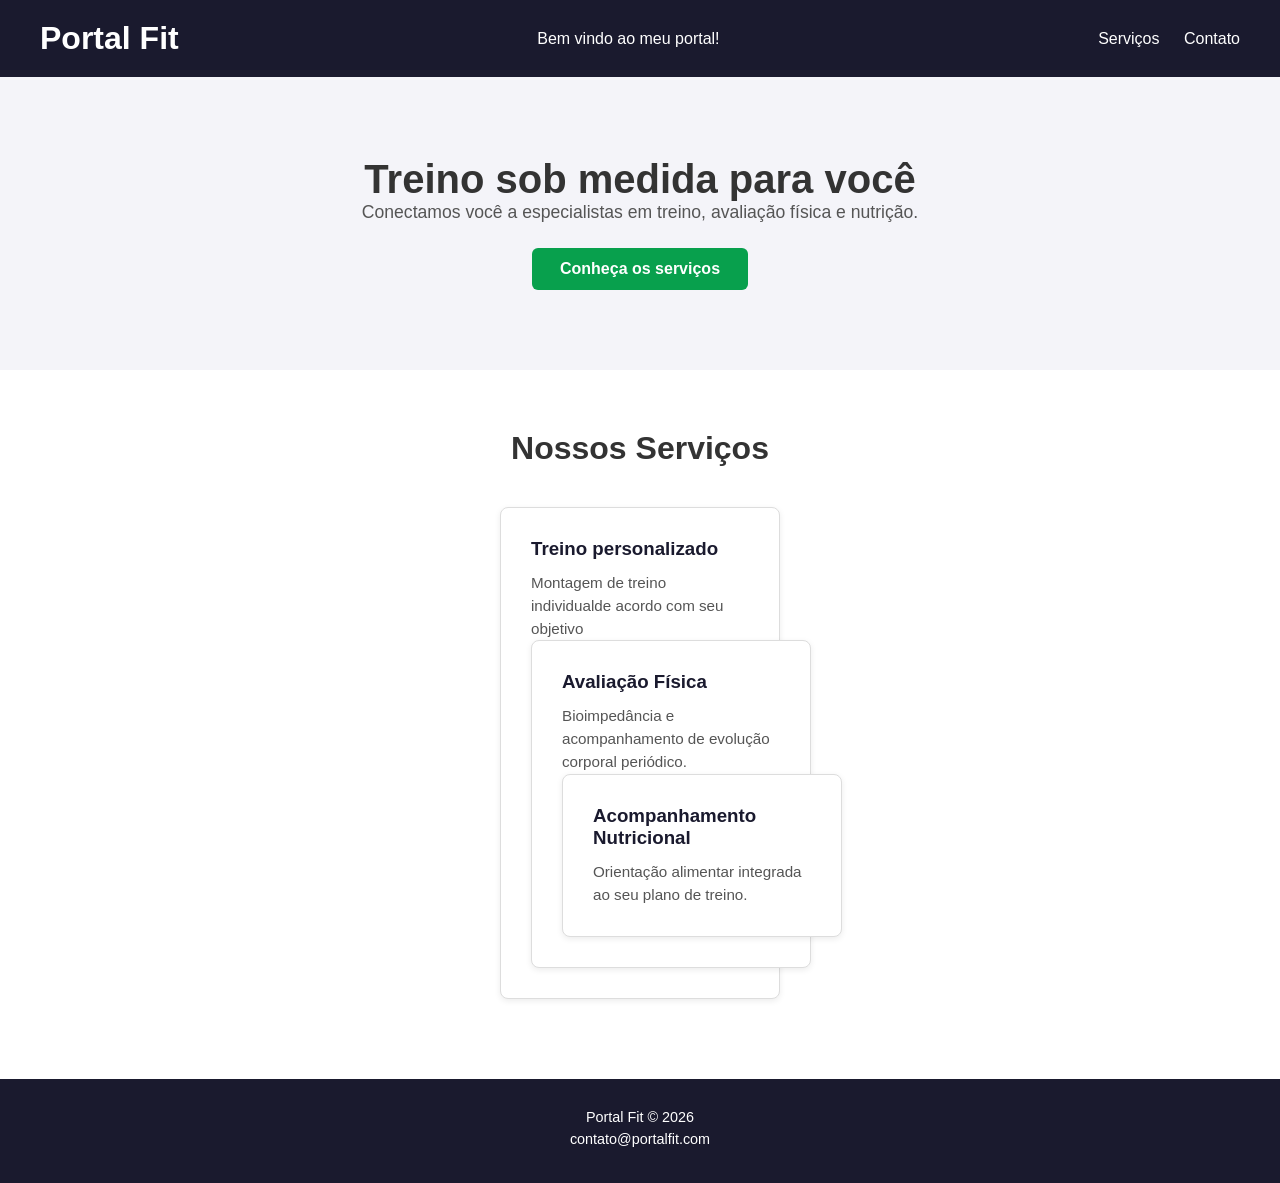
==== index.html @ 910906ec "HTML + CSS base do projeto" ====
<!DOCTYPE html>
<html lang="pt-br">
<head>
    <meta charset="UTF-8">
    <meta name="viewport" content="width=device-width, initial-scale=1.0">
    <title>Portal Fit - Serviços de academia </title>
    <link rel ="stylesheet" href="css/style.css">
</head>
<body>

<!--CABEÇALHO-->
<header class="cabecalho">
    <h1 class="logo">Portal Fit</h1>
    <p>Bem vindo ao meu portal!</p>
    <nav class="menu">
        <a href="#servicos">Serviços</a>
        <a href="#contato">Contato</a>
    </nav>
</header>

<!--HERO-->
<section class="hero">
    <h2>Treino sob medida para você</h2>
    <p>Conectamos você a especialistas em treino, avaliação física e nutrição.</p>
    <a href="#servicos" class="botao">Conheça os serviços</a>
</section>

<!--SERVIÇOS/CARDS-->
<section id="servicos" class="servicos">
    <h2>Nossos Serviços</h2>
    <div class="cards">

        <!--CARD 1-->
        <div class="card">
            <h3>Treino personalizado</h3>
            <p>Montagem de treino individualde acordo com seu objetivo</p>
            <div>

    <!--CARD 2-->
    <div class="card">
        <h3>Avaliação Física</h3>
        <p>Bioimpedância e acompanhamento de evolução corporal periódico.</p>
        <div>

    <!--CARD 3-->
    <div class="card">
        <h3>Acompanhamento Nutricional</h3>
        <p>Orientação alimentar integrada ao seu plano de treino.</p>
        <div>
    </div>
</section>
    

    <footer id="contato" class="rodape">
        <p>Portal Fit &copy; 2026 </p>
        <p>contato@portalfit.com</p>
    </footer>

</body>
</html>
---- css/style.css ----
*{
margin: 0;
padding: 0;
box-sizing: border-box;
}

body{
    font-family: Arial, sans-serif;
    color: #333;
}

.cabecalho{
    display: flex;
    justify-content: space-between;
    align-items: center;
    padding: 20px 40px;
    background-color: #1a1a2e;
    color: white;
}

.menu a {
    color: white;
    text-decoration: none;
    margin-left: 20px;
}

.hero{
    text-align: center;
    padding: 80px 20px;
    background-color: #f4f4f9;
}

.hero h2{
    font-size: 2.5rem;
    margin-bottom: left;
}

.hero p{
    font-size: 1.1rem;
    margin-bottom: 25px;
    color: #555;
}

.botao{
    display: inline-block;
    background-color: #08a04d;
    color: white;
    padding: 12px 28px;
    text-decoration: none;
    border-radius: 6px;
    font-weight: bold;
}

.botao:hover{
    background-color: #045f1b;
}

.servicos{
    padding: 60px 20px;
    text-align: center;
}

.servicos h2{
    font-size: 2rem;
    margin-bottom: 40px;
}

.cards{
    display: flex;
    justify-content: center;
    gap: 24px;
    flex-wrap: wrap;
    margin-bottom: 20px;
}

.card{
    background-color: white;
    border: 1px solid #ddd;
    border-radius: 8px;
    padding: 30px;
    width: 280px;
    text-align: left;
    box-shadow: 0 2px 6px rgba(0,0,0,0.08);
    transition: transform 0.2s;
}

.card:hover{
    transform: translate(-6px);
}

.card h3{
    margin-bottom: 12px;
    color: #1a1a2e;
}

.card p {
    color: #555;
    font-size: 0.95rem;
    line-height: 1.5;
}

.rodape{
    text-align: center;
    padding: 30px 20px;
    background-color: #1a1a2e;
    color: white;
    font-size: 0.9rem;

}

.rodape p{
    margin-bottom: 6px;
}
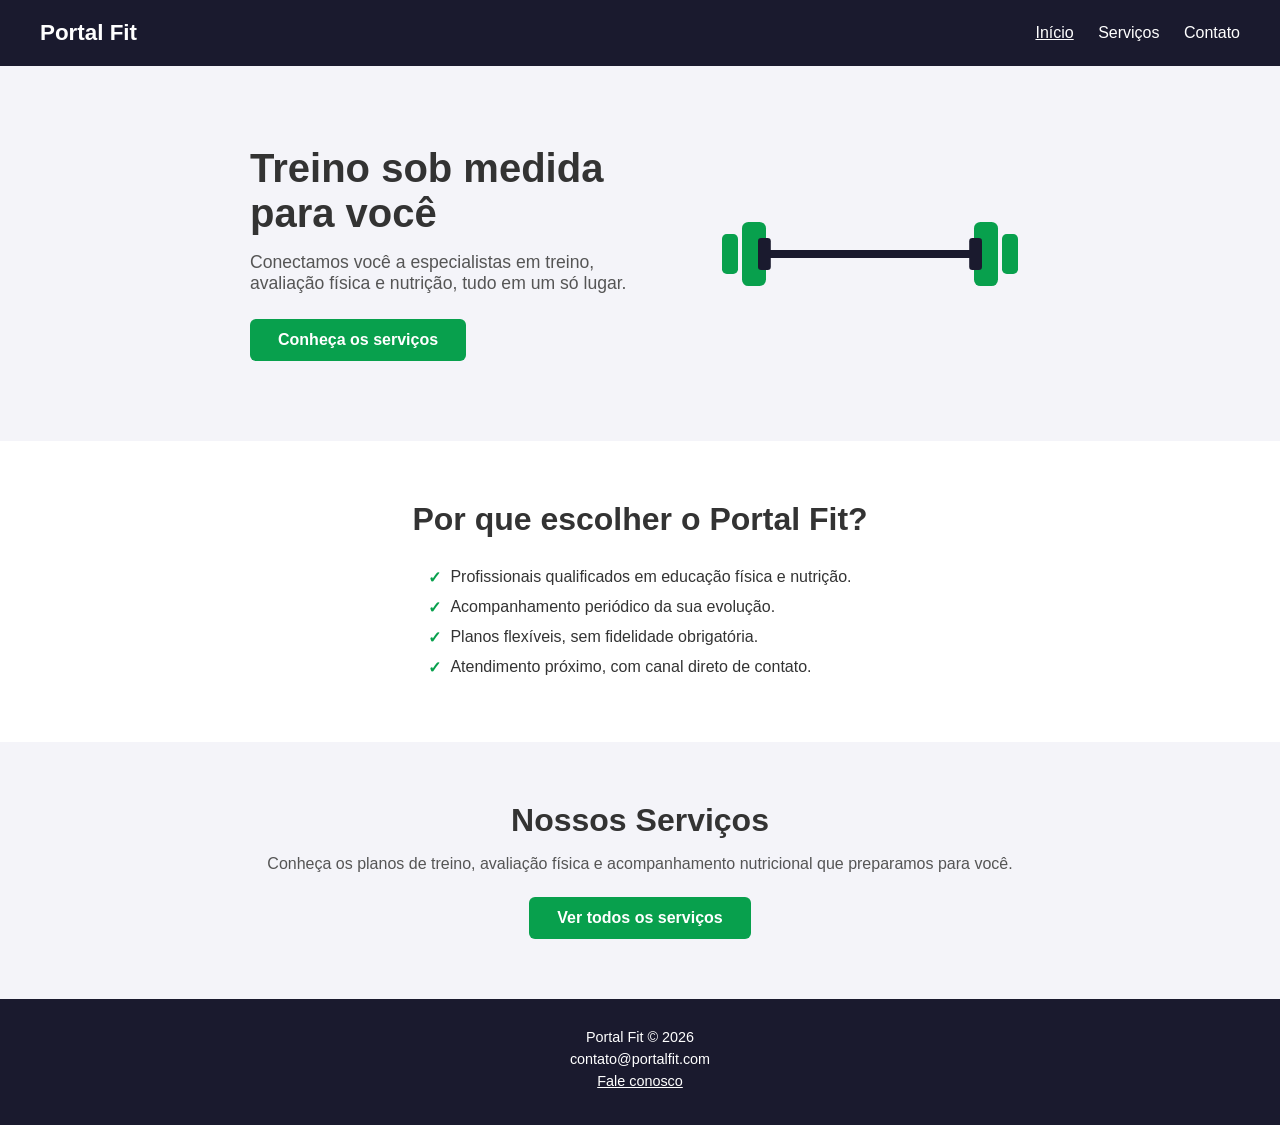
==== commit 3d89c0c8: "Adiciona paginas de servicos e contato, corrige HTML semantico e atualiza estilos" ====
--- a/index.html
+++ b/index.html
@@ -3,58 +3,59 @@
 <head>
     <meta charset="UTF-8">
     <meta name="viewport" content="width=device-width, initial-scale=1.0">
-    <title>Portal Fit - Serviços de academia </title>
-    <link rel ="stylesheet" href="css/style.css">
+    <title>Portal Fit - Serviços de academia</title>
+    <link rel="stylesheet" href="css/style.css">
 </head>
 <body>
 
 <!--CABEÇALHO-->
 <header class="cabecalho">
     <h1 class="logo">Portal Fit</h1>
-    <p>Bem vindo ao meu portal!</p>
-    <nav class="menu">
-        <a href="#servicos">Serviços</a>
-        <a href="#contato">Contato</a>
+    <nav class="menu" aria-label="Navegação principal">
+        <a href="index.html" aria-current="page">Início</a>
+        <a href="servicos.html">Serviços</a>
+        <a href="contato.html">Contato</a>
     </nav>
 </header>
 
-<!--HERO-->
-<section class="hero">
-    <h2>Treino sob medida para você</h2>
-    <p>Conectamos você a especialistas em treino, avaliação física e nutrição.</p>
-    <a href="#servicos" class="botao">Conheça os serviços</a>
-</section>
+<main>
 
-<!--SERVIÇOS/CARDS-->
-<section id="servicos" class="servicos">
-    <h2>Nossos Serviços</h2>
-    <div class="cards">
+    <!--HERO-->
+    <section class="hero">
+        <div class="hero-texto">
+            <h2>Treino sob medida para você</h2>
+            <p>Conectamos você a especialistas em treino, avaliação física e nutrição, tudo em um só lugar.</p>
+            <a href="servicos.html" class="botao">Conheça os serviços</a>
+        </div>
+        <img src="img/treino-hero.svg" alt="Ilustração de um haltere, representando o treino de musculação" class="hero-imagem" width="320" height="176">
+    </section>
 
-        <!--CARD 1-->
-        <div class="card">
-            <h3>Treino personalizado</h3>
-            <p>Montagem de treino individualde acordo com seu objetivo</p>
-            <div>
+    <!--SOBRE / DIFERENCIAIS-->
+    <section class="sobre">
+        <h2>Por que escolher o Portal Fit?</h2>
+        <ul class="lista-diferenciais">
+            <li>Profissionais qualificados em educação física e nutrição.</li>
+            <li>Acompanhamento periódico da sua evolução.</li>
+            <li>Planos flexíveis, sem fidelidade obrigatória.</li>
+            <li>Atendimento próximo, com canal direto de contato.</li>
+        </ul>
+    </section>
 
-    <!--CARD 2-->
-    <div class="card">
-        <h3>Avaliação Física</h3>
-        <p>Bioimpedância e acompanhamento de evolução corporal periódico.</p>
-        <div>
+    <!--CHAMADA PARA SERVIÇOS-->
+    <section class="servicos-resumo">
+        <h2>Nossos Serviços</h2>
+        <p>Conheça os planos de treino, avaliação física e acompanhamento nutricional que preparamos para você.</p>
+        <a href="servicos.html" class="botao">Ver todos os serviços</a>
+    </section>
 
-    <!--CARD 3-->
-    <div class="card">
-        <h3>Acompanhamento Nutricional</h3>
-        <p>Orientação alimentar integrada ao seu plano de treino.</p>
-        <div>
-    </div>
-</section>
-    
+</main>
 
-    <footer id="contato" class="rodape">
-        <p>Portal Fit &copy; 2026 </p>
-        <p>contato@portalfit.com</p>
-    </footer>
+<!--RODAPÉ-->
+<footer class="rodape">
+    <p>Portal Fit &copy; 2026</p>
+    <p>contato@portalfit.com</p>
+    <p><a href="contato.html">Fale conosco</a></p>
+</footer>
 
 </body>
-</html>+</html>
--- a/css/style.css
+++ b/css/style.css
@@ -9,6 +9,11 @@
     color: #333;
 }
 
+a{
+    color: inherit;
+}
+
+/* CABEÇALHO */
 .cabecalho{
     display: flex;
     justify-content: space-between;
@@ -18,21 +23,40 @@
     color: white;
 }
 
+.logo{
+    font-size: 1.4rem;
+}
+
 .menu a {
     color: white;
     text-decoration: none;
     margin-left: 20px;
 }
 
+.menu a:hover,
+.menu a[aria-current="page"]{
+    text-decoration: underline;
+}
+
+/* HERO */
 .hero{
-    text-align: center;
+    display: flex;
+    align-items: center;
+    justify-content: center;
+    gap: 40px;
+    flex-wrap: wrap;
+    text-align: left;
     padding: 80px 20px;
     background-color: #f4f4f9;
 }
 
+.hero-texto{
+    max-width: 420px;
+}
+
 .hero h2{
     font-size: 2.5rem;
-    margin-bottom: left;
+    margin-bottom: 16px;
 }
 
 .hero p{
@@ -41,20 +65,80 @@
     color: #555;
 }
 
+.hero-imagem{
+    max-width: 320px;
+    width: 100%;
+    height: auto;
+}
+
 .botao{
     display: inline-block;
     background-color: #08a04d;
     color: white;
     padding: 12px 28px;
     text-decoration: none;
+    border: none;
     border-radius: 6px;
     font-weight: bold;
+    font-size: 1rem;
+    cursor: pointer;
 }
 
 .botao:hover{
     background-color: #045f1b;
 }
 
+/* SOBRE / DIFERENCIAIS */
+.sobre{
+    padding: 60px 20px;
+    max-width: 700px;
+    margin: 0 auto;
+    text-align: center;
+}
+
+.sobre h2{
+    font-size: 2rem;
+    margin-bottom: 24px;
+}
+
+.lista-diferenciais{
+    list-style: none;
+    text-align: left;
+    display: inline-block;
+}
+
+.lista-diferenciais li{
+    padding: 6px 0;
+    padding-left: 22px;
+    position: relative;
+}
+
+.lista-diferenciais li::before{
+    content: "✓";
+    color: #08a04d;
+    position: absolute;
+    left: 0;
+    font-weight: bold;
+}
+
+/* RESUMO DE SERVIÇOS (index) */
+.servicos-resumo{
+    text-align: center;
+    padding: 60px 20px;
+    background-color: #f4f4f9;
+}
+
+.servicos-resumo h2{
+    font-size: 2rem;
+    margin-bottom: 16px;
+}
+
+.servicos-resumo p{
+    margin-bottom: 24px;
+    color: #555;
+}
+
+/* PÁGINA DE SERVIÇOS */
 .servicos{
     padding: 60px 20px;
     text-align: center;
@@ -62,7 +146,18 @@
 
 .servicos h2{
     font-size: 2rem;
-    margin-bottom: 40px;
+    margin-bottom: 20px;
+}
+
+.servicos > p{
+    max-width: 600px;
+    margin: 0 auto 40px auto;
+    color: #555;
+}
+
+.cta-final{
+    margin-top: 30px;
+    color: #555;
 }
 
 .cards{
@@ -85,7 +180,7 @@
 }
 
 .card:hover{
-    transform: translate(-6px);
+    transform: translateY(-6px);
 }
 
 .card h3{
@@ -97,17 +192,54 @@
     color: #555;
     font-size: 0.95rem;
     line-height: 1.5;
-}
-
+    margin-bottom: 12px;
+}
+
+.card ul{
+    padding-left: 20px;
+    color: #555;
+    font-size: 0.9rem;
+    line-height: 1.6;
+}
+
+/* PÁGINA DE CONTATO */
+.contato{
+    padding: 60px 20px;
+    max-width: 600px;
+    margin: 0 auto;
+}
+
+.contato h2{
+    font-size: 2rem;
+    margin-bottom: 16px;
+}
+
+.contato > p{
+    color: #555;
+    margin-bottom: 30px;
+}
+
+.info-contato ul{
+    list-style: none;
+    color: #555;
+    line-height: 1.8;
+    font-size: 1.05rem;
+}
+
+/* RODAPÉ */
 .rodape{
     text-align: center;
     padding: 30px 20px;
     background-color: #1a1a2e;
     color: white;
     font-size: 0.9rem;
-
 }
 
 .rodape p{
     margin-bottom: 6px;
-}+}
+
+.rodape a{
+    color: white;
+    text-decoration: underline;
+}
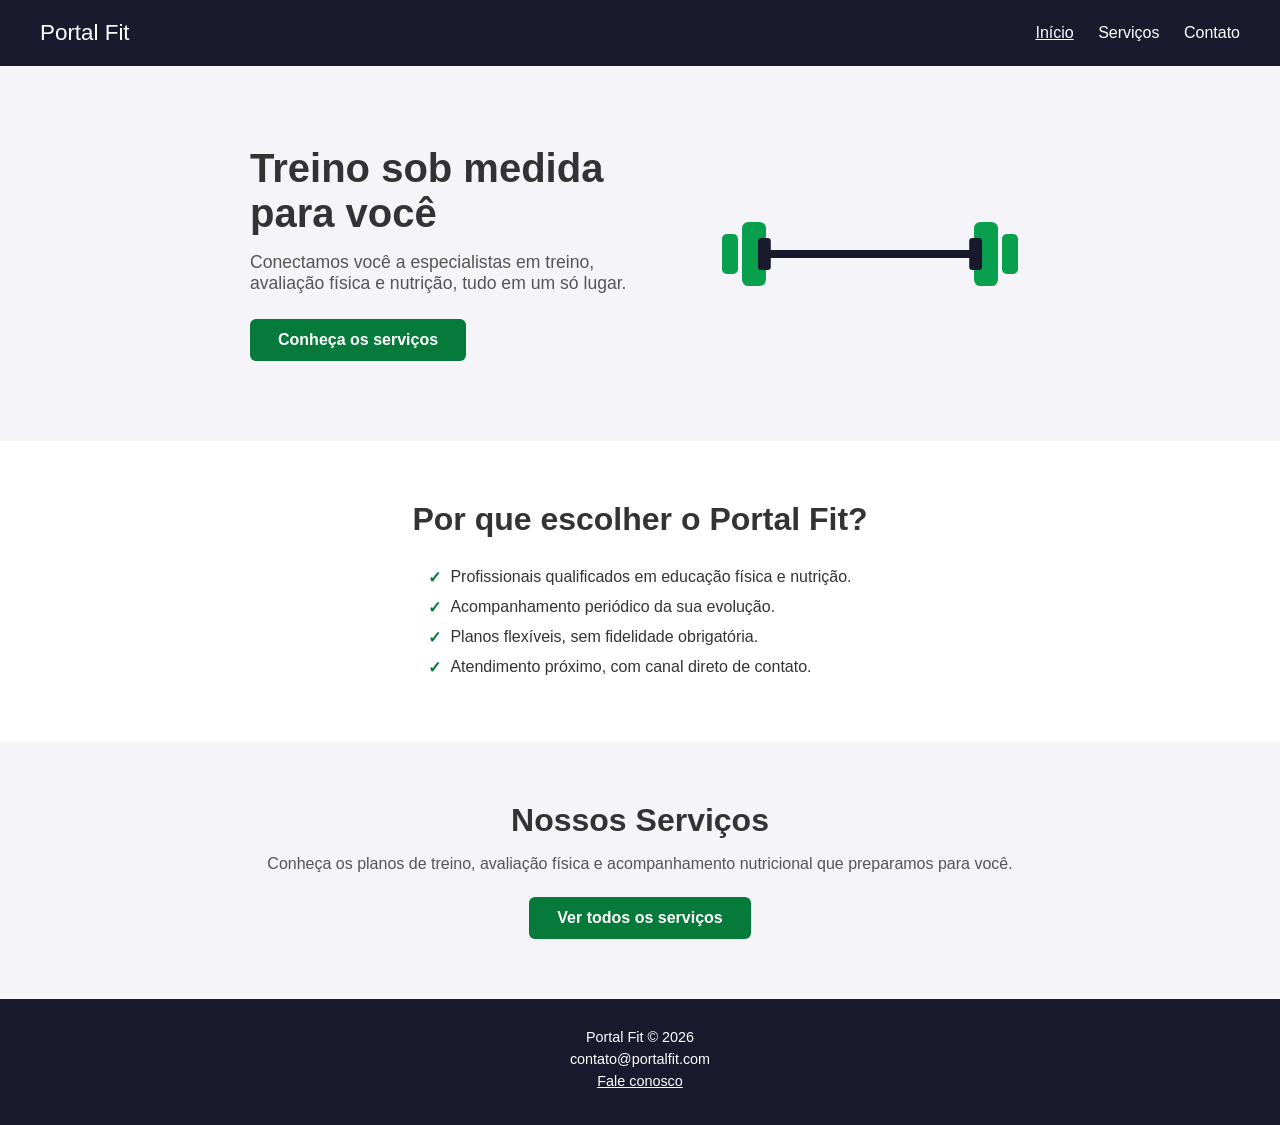
==== commit 852fae34: "Melhora acessibilidade e responsividade do portal" ====
--- a/index.html
+++ b/index.html
@@ -4,13 +4,14 @@
     <meta charset="UTF-8">
     <meta name="viewport" content="width=device-width, initial-scale=1.0">
     <title>Portal Fit - Serviços de academia</title>
+    <meta name="description" content="Portal Fit: treino personalizado, avaliação física e acompanhamento nutricional em um só lugar.">
     <link rel="stylesheet" href="css/style.css">
 </head>
 <body>
 
 <!--CABEÇALHO-->
 <header class="cabecalho">
-    <h1 class="logo">Portal Fit</h1>
+    <p class="logo">Portal Fit</p>
     <nav class="menu" aria-label="Navegação principal">
         <a href="index.html" aria-current="page">Início</a>
         <a href="servicos.html">Serviços</a>
@@ -23,7 +24,7 @@
     <!--HERO-->
     <section class="hero">
         <div class="hero-texto">
-            <h2>Treino sob medida para você</h2>
+            <h1>Treino sob medida para você</h1>
             <p>Conectamos você a especialistas em treino, avaliação física e nutrição, tudo em um só lugar.</p>
             <a href="servicos.html" class="botao">Conheça os serviços</a>
         </div>
--- a/css/style.css
+++ b/css/style.css
@@ -18,6 +18,8 @@
     display: flex;
     justify-content: space-between;
     align-items: center;
+    flex-wrap: wrap;
+    gap: 12px;
     padding: 20px 40px;
     background-color: #1a1a2e;
     color: white;
@@ -54,7 +56,7 @@
     max-width: 420px;
 }
 
-.hero h2{
+.hero h1{
     font-size: 2.5rem;
     margin-bottom: 16px;
 }
@@ -73,7 +75,7 @@
 
 .botao{
     display: inline-block;
-    background-color: #08a04d;
+    background-color: #067a3a;
     color: white;
     padding: 12px 28px;
     text-decoration: none;
@@ -88,6 +90,11 @@
     background-color: #045f1b;
 }
 
+.botao:focus-visible{
+    outline: 3px solid #1a1a2e;
+    outline-offset: 3px;
+}
+
 /* SOBRE / DIFERENCIAIS */
 .sobre{
     padding: 60px 20px;
@@ -115,7 +122,7 @@
 
 .lista-diferenciais li::before{
     content: "✓";
-    color: #08a04d;
+    color: #067a3a;
     position: absolute;
     left: 0;
     font-weight: bold;
@@ -144,7 +151,7 @@
     text-align: center;
 }
 
-.servicos h2{
+.servicos h1{
     font-size: 2rem;
     margin-bottom: 20px;
 }
@@ -202,6 +209,77 @@
     line-height: 1.6;
 }
 
+/* CONSULTA INTERATIVA DE SERVIÇO (Aula 08) */
+.consulta-servico{
+    max-width: 480px;
+    margin: 0 auto 60px auto;
+    padding: 30px;
+    background-color: #f4f4f9;
+    border-radius: 8px;
+    text-align: left;
+}
+
+.consulta-servico h2{
+    font-size: 1.5rem;
+    margin-bottom: 10px;
+    text-align: left;
+}
+
+.consulta-servico p{
+    color: #555;
+    margin-bottom: 20px;
+}
+
+.consulta-servico label{
+    display: block;
+    font-weight: bold;
+    color: #1a1a2e;
+    margin-bottom: 6px;
+}
+
+.consulta-servico select{
+    width: 100%;
+    padding: 10px 12px;
+    border: 1px solid #ccc;
+    border-radius: 6px;
+    font-family: inherit;
+    font-size: 1rem;
+    margin-bottom: 16px;
+}
+
+.consulta-servico select:focus{
+    outline: 2px solid #067a3a;
+    border-color: #067a3a;
+}
+
+.resultado-consulta{
+    margin-top: 18px;
+    padding: 14px;
+    background-color: white;
+    border: 1px solid #ddd;
+    border-radius: 6px;
+    color: #1a1a2e;
+    min-height: 20px;
+}
+
+/* CATÁLOGO DINÂMICO DE SERVIÇOS (Aulas 09 e 10) */
+.catalogo{
+    padding: 60px 20px;
+    text-align: center;
+    background-color: #f4f4f9;
+}
+
+.catalogo h2{
+    font-size: 2rem;
+    margin-bottom: 10px;
+}
+
+.catalogo > p{
+    max-width: 600px;
+    margin: 0 auto 30px auto;
+    color: #555;
+}
+
 /* PÁGINA DE CONTATO */
 .contato{
     padding: 60px 20px;
@@ -209,7 +287,7 @@
     margin: 0 auto;
 }
 
-.contato h2{
+.contato h1{
     font-size: 2rem;
     margin-bottom: 16px;
 }
@@ -219,11 +297,54 @@
     margin-bottom: 30px;
 }
 
+.formulario-contato{
+    display: flex;
+    flex-direction: column;
+    gap: 18px;
+    margin-bottom: 40px;
+}
+
+.campo{
+    display: flex;
+    flex-direction: column;
+    gap: 6px;
+}
+
+.campo label{
+    font-weight: bold;
+    color: #1a1a2e;
+}
+
+.campo input,
+.campo select,
+.campo textarea{
+    padding: 10px 12px;
+    border: 1px solid #ccc;
+    border-radius: 6px;
+    font-family: inherit;
+    font-size: 1rem;
+}
+
+.campo input:focus,
+.campo select:focus,
+.campo textarea:focus{
+    outline: 2px solid #067a3a;
+    border-color: #067a3a;
+}
+
+.formulario-contato .botao{
+    align-self: flex-start;
+}
+
+.info-contato h2{
+    font-size: 1.4rem;
+    margin-bottom: 12px;
+}
+
 .info-contato ul{
     list-style: none;
     color: #555;
     line-height: 1.8;
-    font-size: 1.05rem;
 }
 
 /* RODAPÉ */
@@ -243,3 +364,37 @@
     color: white;
     text-decoration: underline;
 }
+
+/* RESPONSIVIDADE E ACESSIBILIDADE */
+@media (max-width: 600px){
+    .cabecalho{
+        padding: 16px 20px;
+    }
+
+    .menu a{
+        margin-left: 0;
+        margin-right: 16px;
+    }
+
+    .hero{
+        padding: 50px 20px;
+    }
+
+    .hero h1{
+        font-size: 2rem;
+    }
+
+    .card{
+        width: 100%;
+    }
+}
+
+@media (prefers-reduced-motion: reduce){
+    .card{
+        transition: none;
+    }
+
+    .card:hover{
+        transform: none;
+    }
+}
